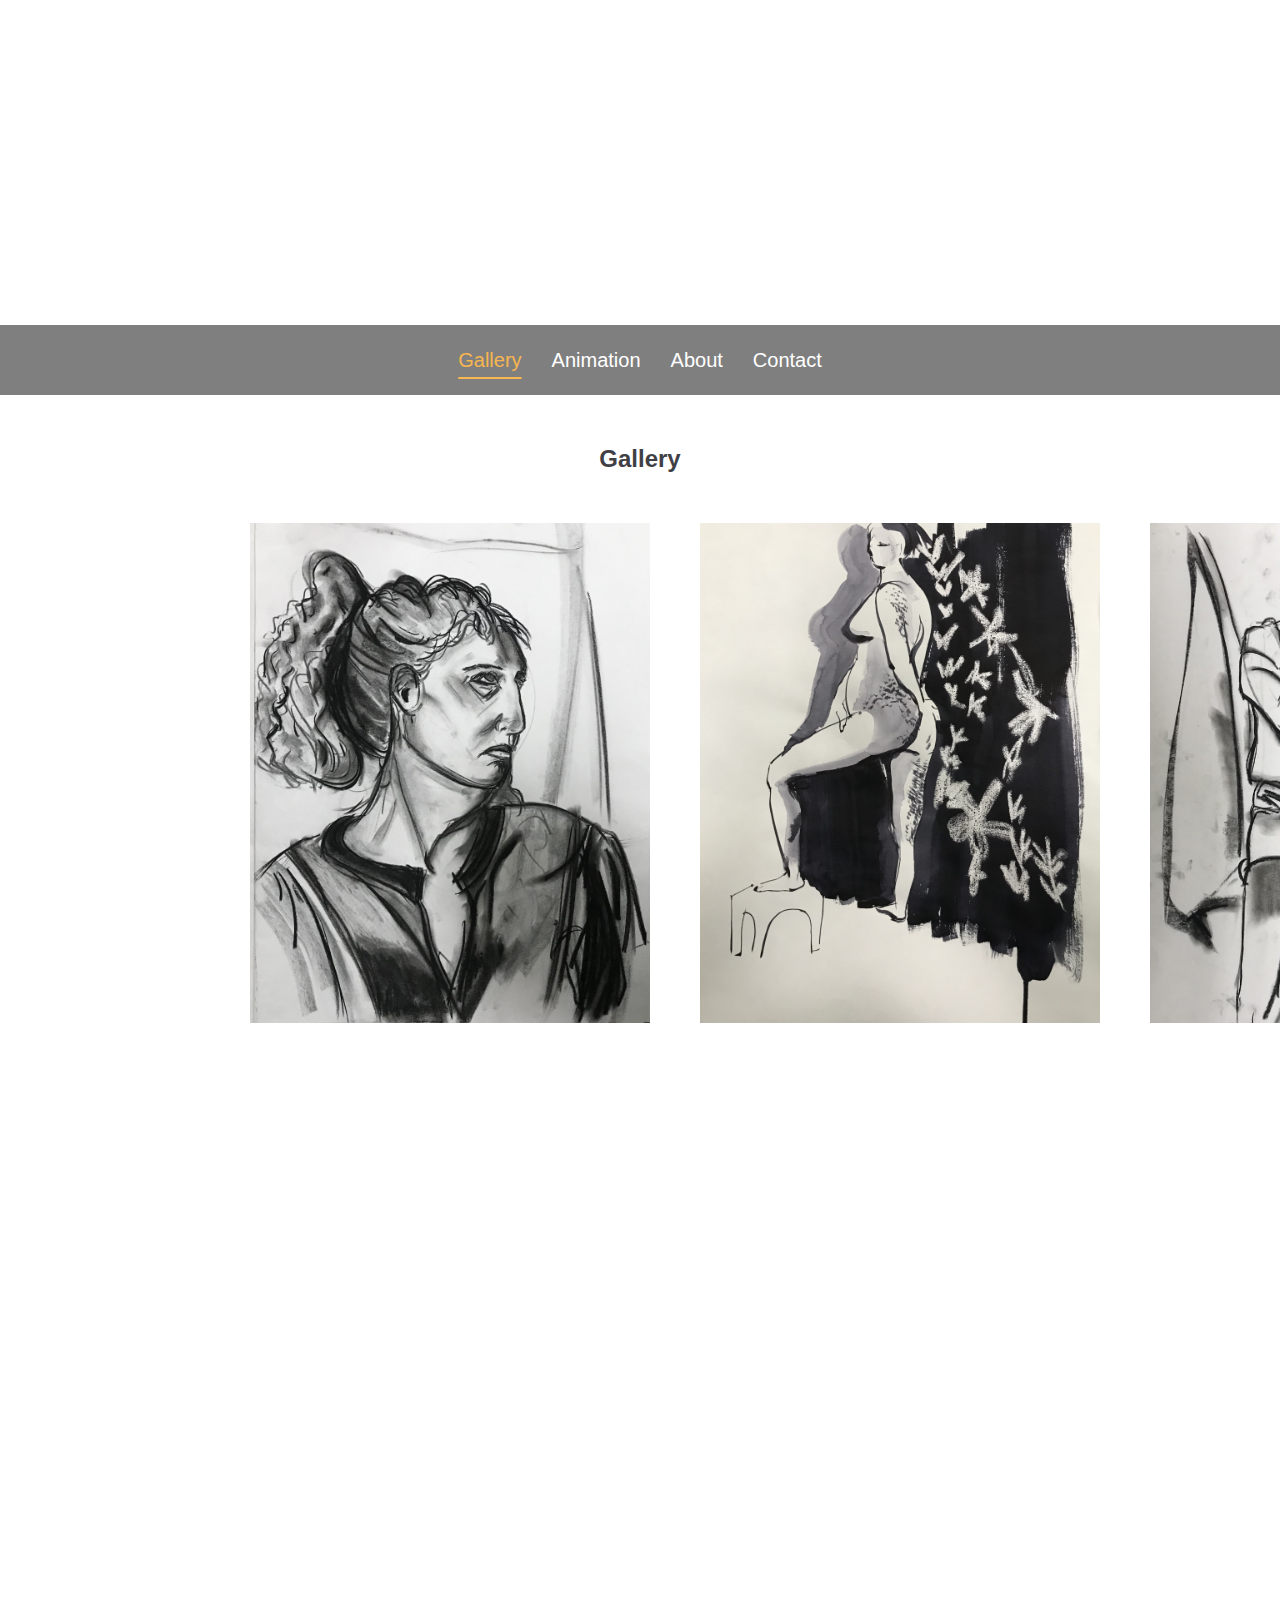
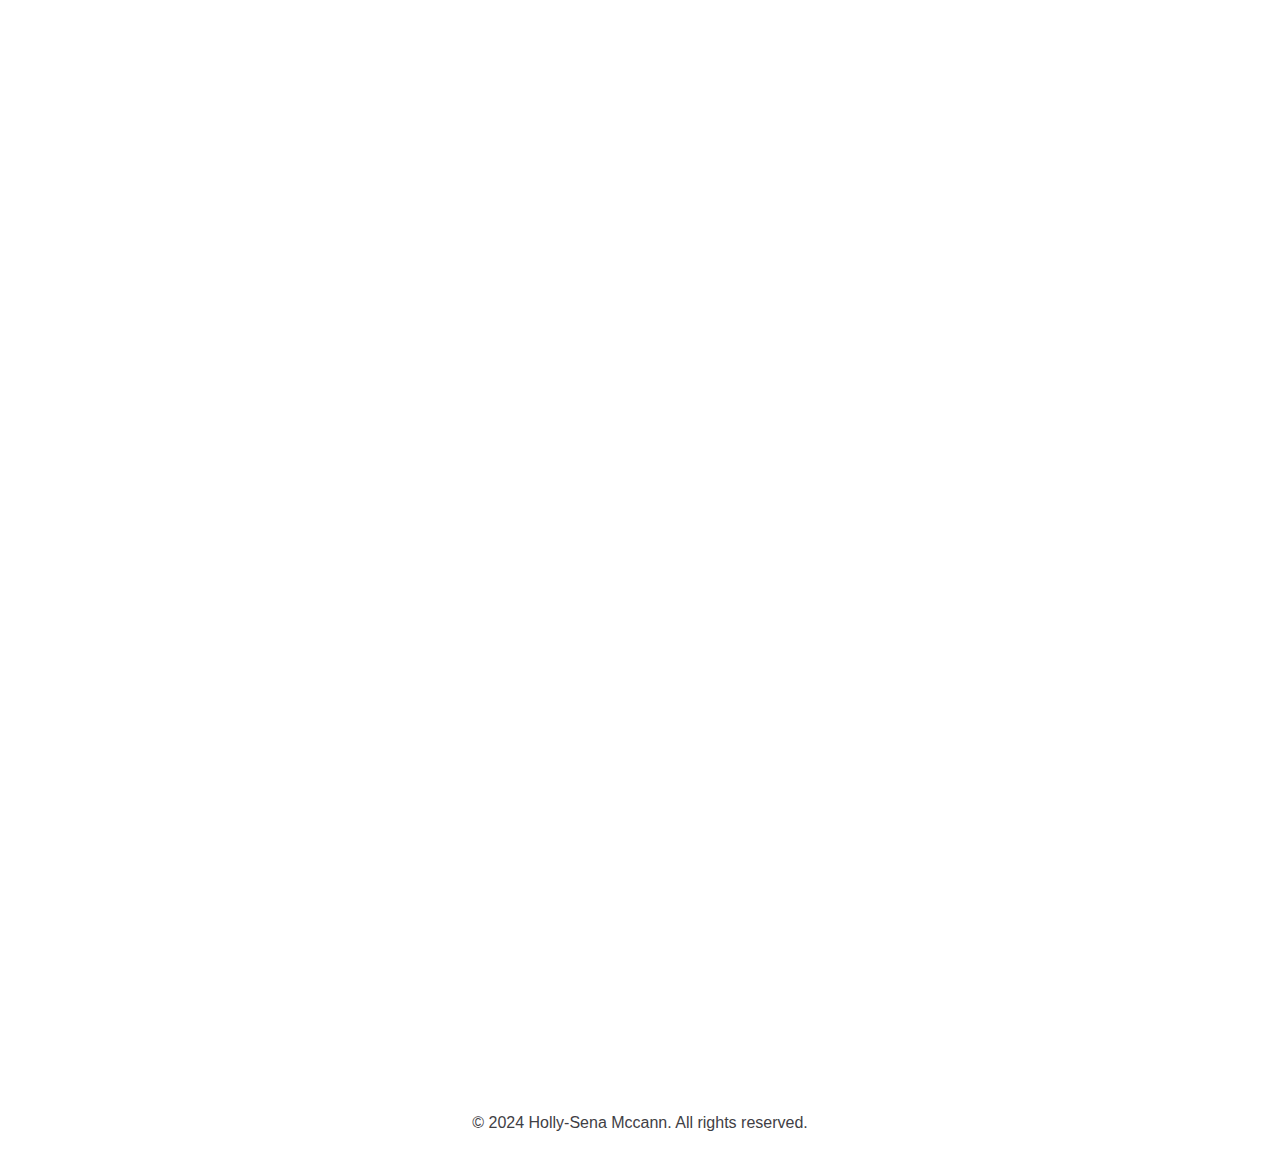
==== index.html @ d04111bf "First Iteration" ====
<!DOCTYPE html>
<html lang="en">

<head>
  <meta charset="UTF-8">
  <meta name="viewport" content="width=device-width, initial-scale=1.0">
  <title>Holly-Sena McCan | Gallery</title>
  <link rel="stylesheet" href="./css/style.css">
</head>

<body>
  <main>
    <div id="header">
      <h1>Holly-Sena McCann</h1>
      <ul id="header-nav">
        <li><a class="active-nav-link" href="index.html">Gallery</a></li>
        <li><a href="pages/animation.html">Animation</a></li>
        <li><a href="pages/about_me.html">About</a></li>
        <li><a href="#Contact">Contact</a></li>
      </ul>
    </div>
    <div id="main-content">
      <h2>Gallery</h2>
      <div id="gallery-container">
        <div class="image-box"><img src="./assets/images/life-drawing/thumbnail_IMG_E7634.jpg"></div>
        <div class="image-box"><img src="./assets/images/life-drawing/thumbnail_IMG_8665.jpg"></div>
        <div class="image-box"><img src="./assets/images/life-drawing/IMG_7400.jpg"></div>
        <div class="image-box"><img src="./assets/images/life-drawing/thumbnail_IMG_7399.jpg"></div>
        <div class="image-box"><img src="./assets/images/life-drawing/thumbnail_IMG_8666.jpg"></div>
        <div class="image-box"><img src="./assets/images/life-drawing/IMG_7400.jpg"></div>
        <div class="image-box"><img src="./assets/images/placeholders/3.jpg"></div>
        <div class="image-box"><img src="./assets/images/placeholders/4.jpg"></div>
        <div class="image-box"><img src="./assets/images/placeholders/5.jpg"></div>
        <div class="image-box"><img src="./assets/images/placeholders/6.jpg"></div>
      </div>
    </div>
    <footer>
      <p>&copy; 2024 Holly-Sena Mccann. All rights reserved.</p>
  </footer>
  </main>
  <script src="./js/index.js"></script>
</body>

</html>
---- css/style.css ----
/* General reset */
* {
    margin: 0;
    padding: 0;
    box-sizing: border-box;
}

body {
    margin: 0;
    padding: 0;
}

html, body {
    background-color: white;
    font-family: Arial, sans-serif;
    color: #3F4045;
}

#header {
    background-color: rgba(255, 255, 255, 0.7);
    text-align: center;
    background-position: center;
    background-image: url('../assets/images/banner_temp_cropped.jpg');
    background-size:cover;
    background-blend-mode: difference;
}

h1 {
    font-size: 108px;
    font-weight: 500;
    text-transform: uppercase;
    text-align: center;
    color: white;
    padding: 100px 0 100px 0;
}

#header-nav {
    background-color: rgba(0, 0, 0, 0.5);
    display: flex;
    justify-content: center;
    align-items: center;
    flex-wrap: wrap;
    padding: 0;
    list-style: none;
    gap: 10px;
    height: 70px;
}

#header-nav li {
    margin: 0 10px;
}

#header-nav a {
    color: white;
    font-size: 20px;
    text-decoration-line: none;
}

#header-nav a:hover {
    color: #f7b64f;
    cursor: pointer;
    text-decoration: underline;
    text-decoration-line: underline;
    text-decoration-thickness: 2px;
    text-underline-offset: 10px;
}

#header-nav a.active-nav-link {
    text-decoration: underline;
    text-decoration-line: underline;
    text-decoration-thickness: 2px;
    text-underline-offset: 10px;
    color: #f7b64f;
}


/* GALLERY MAIN CONTENT */
/* GALLERY MAIN CONTENT */
/* GALLERY MAIN CONTENT */


#main-content {
    padding: 50px 250px 0 250px
}

#main-content h2 {
    width: 100%;
    text-align: center;
}

#gallery-container {
    padding: 50px 0 0 0;
    justify-content: space-evenly;
    align-items: center;
    display: grid;
    grid-template-columns: auto auto auto;
    gap: 50px;
}

.image-box {
    background-color: #3F4045;
    width: 400px;
    height: 500px;
    overflow: hidden;
    position: relative;
    transform: translateY(50px);
    opacity: 0;
    transition: all 0.8s ease-out;
}

.image-box img{
    width: 100%;
    height: 100%;
    object-fit: cover;
}

.image-box.active {
    transform: translateY(0);
    opacity: 1;
}


/* GALLERY MAIN CONTENT */
/* GALLERY MAIN CONTENT */
/* GALLERY MAIN CONTENT */



.about-section {
    display: flex;
    flex-direction: row;
    align-items: center;
    justify-content: space-evenly;
    padding: 50px 20px;
    gap: 20px;
}


.portrait-img {
    width: 400px;
    height: 400px;
    border-radius: 50%;
    object-fit: cover;
    margin-right: 20px;

}

.portrait-img:hover {
    content: url('../assets/images/enoch.jpg');
}

.about-text {
    flex: 1;
    text-align: left;
    font-size: 18px;
    max-width: 600px;
}

footer {
    display: flex;
    justify-content: center;
    align-items: center;
    flex-wrap: wrap;
    height: 100px;
    width: 100%;
    margin: auto;
    padding: 20px;
}


@media (max-width: 768px) {
    h1 {
        font-size: 48px;
    }



    #header-nav {
        flex-direction: column;
        gap: 5px;
    }

    .about-section {
        flex-direction: column;
        text-align: center;
        padding: 20px;
    }

    .portrait-img {
        width: 250px;
        height: 250px;
        margin-right: 0;
        margin-bottom: 20px;
    }

    .about-text {
        font-size: 16px;
        text-align: center;
    }

    #gallery-container {
        padding: 50px 0 0 0;
        justify-content: space-evenly;
        align-items: center;
        display: grid;
        grid-template-columns: auto auto;
        gap: 50px;
    }
}

@media (max-width: 480px) {
    h1 {
        font-size: 36px;
    }


    #header-nav a {
        font-size: 18px;
    }

    .portrait-img {
        width: 200px;
        height: 200px;
    }

    #gallery-container {
        padding: 50px 0 0 0;
        justify-content: space-evenly;
        align-items: center;
        display: grid;
        grid-template-columns: auto;
        gap: 50px;
    }

    .image-box {
        width: 200px;
        height: 300px;
    }
}
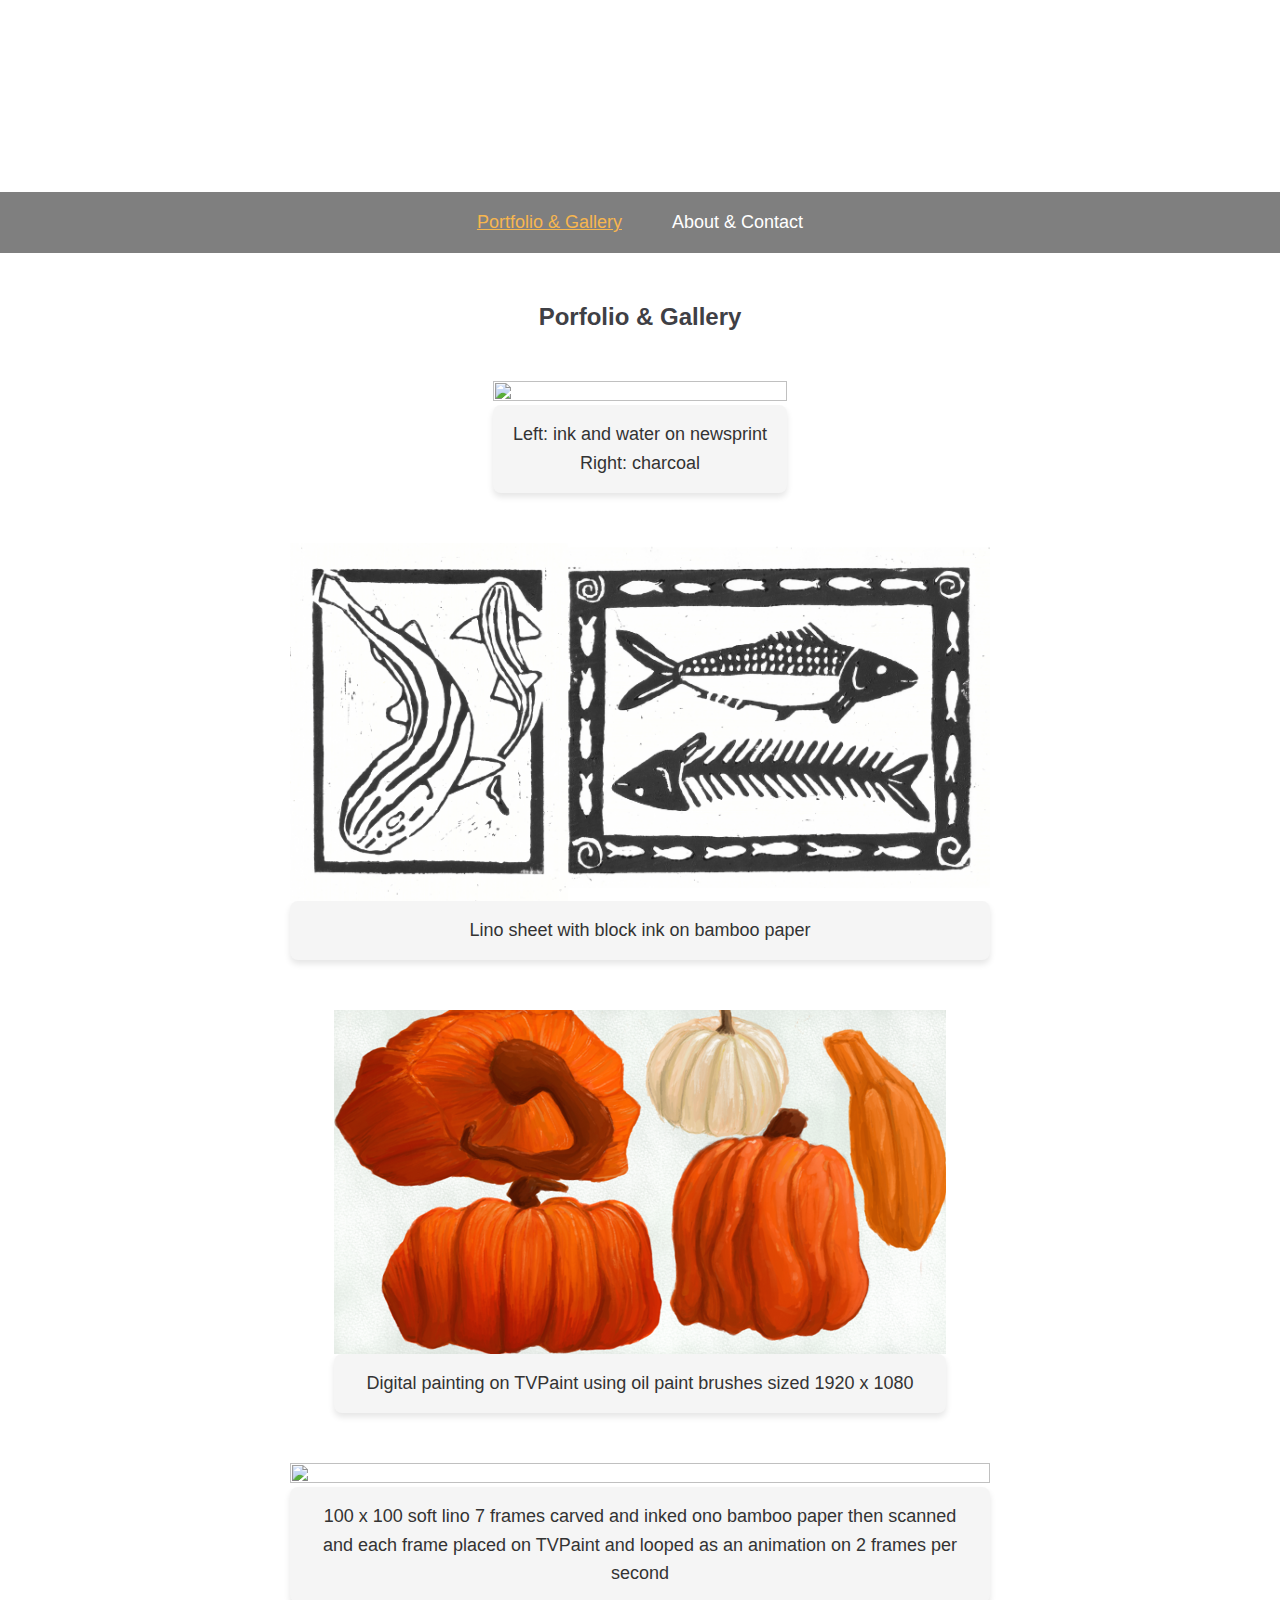
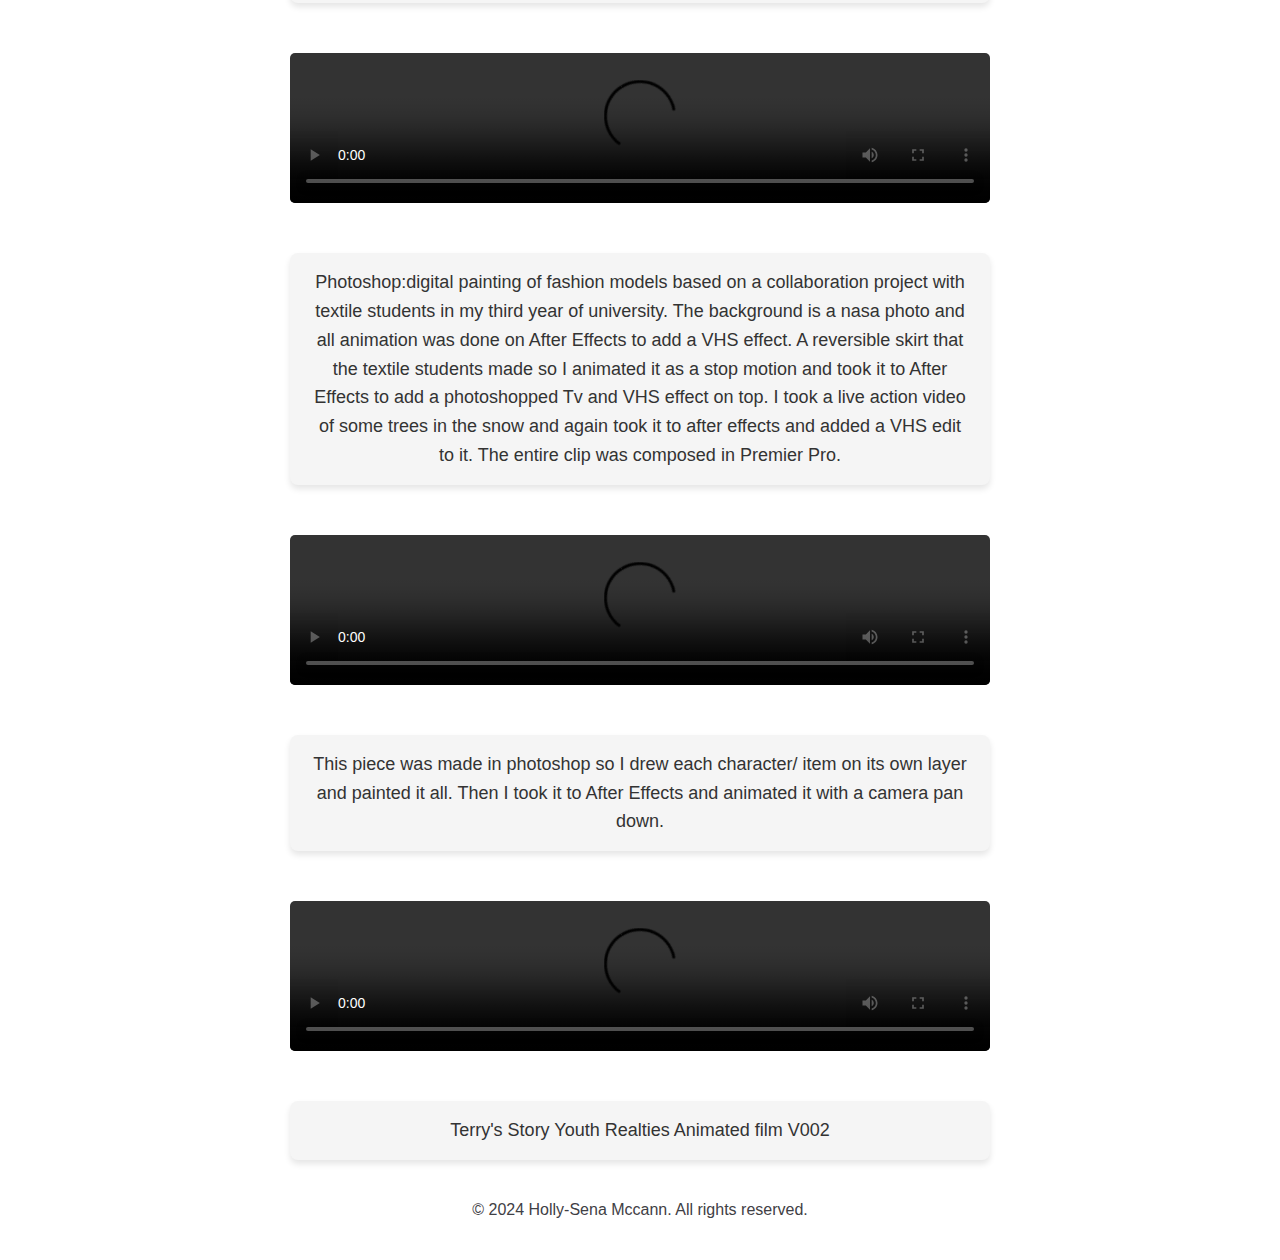
==== commit cbd855b7: "Responsiveness for mobile, animation projects and rewriting the css styling for better readability a" ====
--- a/index.html
+++ b/index.html
@@ -4,7 +4,7 @@
 <head>
   <meta charset="UTF-8">
   <meta name="viewport" content="width=device-width, initial-scale=1.0">
-  <title>Holly-Sena McCan | Gallery</title>
+  <title>Holly-Sena McCan | Porfolio Gallery</title>
   <link rel="stylesheet" href="./css/style.css">
 </head>
 
@@ -12,26 +12,62 @@
   <main>
     <div id="header">
       <h1>Holly-Sena McCann</h1>
-      <ul id="header-nav">
-        <li><a class="active-nav-link" href="index.html">Gallery</a></li>
-        <li><a href="pages/animation.html">Animation</a></li>
-        <li><a href="pages/about_me.html">About</a></li>
-        <li><a href="#Contact">Contact</a></li>
-      </ul>
+      <nav>
+          <div id="menu-toggle">&#9776;</div> <!-- Mobile menu icon -->
+          <ul id="header-nav">
+              <li><a class="active-nav-link" href="index.html">Portfolio & Gallery</a></li>
+              <li><a href="pages/about_me.html">About & Contact</a></li>
+          </ul>
+      </nav>
     </div>
+
     <div id="main-content">
-      <h2>Gallery</h2>
+      <h2>Porfolio & Gallery</h2>
       <div id="gallery-container">
-        <div class="image-box"><img src="./assets/images/life-drawing/thumbnail_IMG_E7634.jpg"></div>
-        <div class="image-box"><img src="./assets/images/life-drawing/thumbnail_IMG_8665.jpg"></div>
-        <div class="image-box"><img src="./assets/images/life-drawing/IMG_7400.jpg"></div>
-        <div class="image-box"><img src="./assets/images/life-drawing/thumbnail_IMG_7399.jpg"></div>
-        <div class="image-box"><img src="./assets/images/life-drawing/thumbnail_IMG_8666.jpg"></div>
-        <div class="image-box"><img src="./assets/images/life-drawing/IMG_7400.jpg"></div>
-        <div class="image-box"><img src="./assets/images/placeholders/3.jpg"></div>
-        <div class="image-box"><img src="./assets/images/placeholders/4.jpg"></div>
-        <div class="image-box"><img src="./assets/images/placeholders/5.jpg"></div>
-        <div class="image-box"><img src="./assets/images/placeholders/6.jpg"></div>
+        <div class="gallery-item">
+          <div class="image-box"><img src="./assets/images/Hollys Assets/Ink1.png"></div>
+          <div class="box-text">Left: ink and water on newsprint <br>Right: charcoal</div>
+        </div>
+
+        <div class="gallery-item">
+          <div class="image-box"><img src="./assets/images/Hollys Assets/Lino1.png"></div>
+          <div class="box-text">Lino sheet with block ink on bamboo paper</div>
+        </div>
+
+        <div class="gallery-item">
+          <div class="image-box"><img src="./assets/images/Hollys Assets/Pumkin1.png"></div>
+          <div class="box-text">Digital painting on TVPaint using oil paint brushes sized 1920 x 1080</div>
+        </div>
+
+        <div class="gallery-item">
+          <div class="image-box"><img src="./assets/images//Hollys Assets/Heron-animated.gif"></div>
+          <div class="box-text">100 x 100 soft lino 7 frames carved and inked ono bamboo paper then scanned and each frame placed on TVPaint and looped as an animation on 2 frames per second</div>
+        </div>
+
+        <div class="image-box">
+          <video controls>
+              <source src="./assets/videos/final.mp4" type="video/mp4">
+              Your browser does not support the video tag.
+          </video>
+        </div>
+        <div class="box-text">Photoshop:digital painting of fashion models based on a collaboration project with textile students in my third year of university. The background is a nasa photo and all animation was done on After Effects to add a VHS effect. A reversible skirt that the textile students made so I animated it as a stop motion and took it to After Effects to add a photoshopped Tv and VHS effect on top. I took a live action video of some trees in the snow and again took it to after effects and added a VHS edit to it. The entire clip was composed in Premier Pro.</div>
+
+        <div class="image-box">
+            <video controls>
+                <source src="./assets/videos/final opening finished.mp4" type="video/mp4">
+                Your browser does not support the video tag.
+            </video>
+        </div>
+        <div class="box-text">This piece was made in photoshop so I drew each character/ item on its own layer and painted it all. Then I took it to After Effects and animated it with a camera pan down.</div>
+
+        <div class="image-box">
+          <video controls>
+              <source src="./assets/videos/Terry's Story Youth Realties Animated film V002 (1).mp4" type="video/mp4">
+              Your browser does not support the video tag.
+          </video>
+      </div>
+      <div class="box-text">Terry's Story Youth Realties Animated film V002</div>
+
       </div>
     </div>
     <footer>
@@ -40,5 +76,4 @@
   </main>
   <script src="./js/index.js"></script>
 </body>
-
 </html>--- a/css/style.css
+++ b/css/style.css
@@ -16,71 +16,118 @@
     color: #3F4045;
 }
 
+/* HEADER STYLES */
 #header {
     background-color: rgba(255, 255, 255, 0.7);
     text-align: center;
     background-position: center;
     background-image: url('../assets/images/banner_temp_cropped.jpg');
-    background-size:cover;
+    background-size: cover;
     background-blend-mode: difference;
-}
-
+    padding: 0px 0;
+}
+
+/* Responsive Heading */
 h1 {
-    font-size: 108px;
+    font-size: 80px;
+    /* Reduce default size */
     font-weight: 500;
     text-transform: uppercase;
-    text-align: center;
     color: white;
-    padding: 100px 0 100px 0;
-}
-
+    padding: 50px 0;
+}
+
+/* NAVIGATION BAR */
+nav {
+    position: relative;
+}
+
+/* Default Desktop Navigation */
 #header-nav {
     background-color: rgba(0, 0, 0, 0.5);
     display: flex;
     justify-content: center;
     align-items: center;
-    flex-wrap: wrap;
-    padding: 0;
+    gap: 20px;
+    padding: 20px 0;
     list-style: none;
-    gap: 10px;
-    height: 70px;
-}
-
-#header-nav li {
-    margin: 0 10px;
-}
-
+}
+
+/* Navigation Links */
 #header-nav a {
     color: white;
-    font-size: 20px;
-    text-decoration-line: none;
+    font-size: 18px;
+    text-decoration: none;
+    padding: 10px 15px;
+    transition: 0.3s ease-in-out;
 }
 
 #header-nav a:hover {
     color: #f7b64f;
-    cursor: pointer;
     text-decoration: underline;
-    text-decoration-line: underline;
-    text-decoration-thickness: 2px;
-    text-underline-offset: 10px;
-}
-
+}
+
+/* ACTIVE NAV LINK */
 #header-nav a.active-nav-link {
     text-decoration: underline;
-    text-decoration-line: underline;
-    text-decoration-thickness: 2px;
-    text-underline-offset: 10px;
     color: #f7b64f;
 }
 
-
-/* GALLERY MAIN CONTENT */
-/* GALLERY MAIN CONTENT */
-/* GALLERY MAIN CONTENT */
+/* MOBILE MENU BUTTON */
+#menu-toggle {
+    display: none;
+    font-size: 30px;
+    color: white;
+    cursor: pointer;
+    padding: 10px;
+}
+
+/* MEDIA QUERIES FOR MOBILE */
+@media (max-width: 768px) {
+    h1 {
+        font-size: 50px;
+        /* Smaller title */
+        padding: 30px 0;
+    }
+
+    #header-nav {
+        flex-direction: column;
+        background: rgba(0, 0, 0, 0.8);
+        position: absolute;
+        top: 60px;
+        left: 0;
+        width: 100%;
+        display: none;
+        /* Initially hidden */
+        padding: 10px 0;
+    }
+
+    #header-nav li {
+        text-align: center;
+        padding: 10px;
+    }
+
+    #menu-toggle {
+        display: block;
+        /* Show menu icon */
+        text-align: right;
+        padding: 10px 20px;
+    }
+
+    /* Show menu when active */
+    #header-nav.active {
+        display: flex;
+    }
+}
+
+
+
+
+/* GALLERY MAIN CONTENT START */
 
 
 #main-content {
-    padding: 50px 250px 0 250px
+    padding: 50px 10vw 0 10vw;
 }
 
 #main-content h2 {
@@ -90,29 +137,73 @@
 
 #gallery-container {
     padding: 50px 0 0 0;
-    justify-content: space-evenly;
-    align-items: center;
-    display: grid;
-    grid-template-columns: auto auto auto;
+    display: flex;
+    flex-direction: column;
+    /* Stack images and text vertically */
+    align-items: center;
+    /* Center everything */
     gap: 50px;
 }
 
+.gallery-item {
+    display: flex;
+    flex-direction: column;
+    /* Ensures image and text are stacked */
+    align-items: center;
+    text-align: center;
+    max-width: 700px;
+    /* Keeps it consistent with image width */
+}
+
+
 .image-box {
-    background-color: #3F4045;
-    width: 400px;
-    height: 500px;
+    background-color: rgb(255, 255, 255);
+    width: 100%;
+    max-width: 700px;
+    height: auto;
     overflow: hidden;
-    position: relative;
-    transform: translateY(50px);
-    opacity: 0;
-    transition: all 0.8s ease-out;
-}
-
-.image-box img{
+    display: flex;
+    justify-content: center;
+    align-items: center;
+}
+
+.image-box img {
     width: 100%;
     height: 100%;
-    object-fit: cover;
-}
+    object-fit: contain;
+}
+
+.image-box video {
+    width: 100%;
+    height: 100%;
+    object-fit: contain;
+    border-radius: 5px; /* Optional: adds rounded corners */
+}
+
+.box-text {
+    width: 100%;
+    max-width: 700px;
+    text-align: center;
+    /* Centers text below the image */
+    font-size: 18px;
+    /* Slightly smaller for balance */
+    font-weight: 400;
+    /* Medium weight for readability */
+    line-height: 1.6;
+    /* Adds spacing between lines */
+    padding: 15px 20px;
+    /* Adds breathing room */
+    background-color: #F5F5F5;
+    /* Light gray background */
+    border-radius: 8px;
+    /* Softens edges */
+    box-shadow: 0px 4px 6px rgba(0, 0, 0, 0.1);
+    /* Subtle shadow for depth */
+    color: #333;
+    /* Dark gray for better readability */
+}
+
+
 
 .image-box.active {
     transform: translateY(0);
@@ -120,10 +211,7 @@
 }
 
 
-/* GALLERY MAIN CONTENT */
-/* GALLERY MAIN CONTENT */
-/* GALLERY MAIN CONTENT */
-
+/* GALLERY MAIN CONTENT END */
 
 
 .about-section {
@@ -165,75 +253,4 @@
     width: 100%;
     margin: auto;
     padding: 20px;
-}
-
-
-@media (max-width: 768px) {
-    h1 {
-        font-size: 48px;
-    }
-
-
-
-    #header-nav {
-        flex-direction: column;
-        gap: 5px;
-    }
-
-    .about-section {
-        flex-direction: column;
-        text-align: center;
-        padding: 20px;
-    }
-
-    .portrait-img {
-        width: 250px;
-        height: 250px;
-        margin-right: 0;
-        margin-bottom: 20px;
-    }
-
-    .about-text {
-        font-size: 16px;
-        text-align: center;
-    }
-
-    #gallery-container {
-        padding: 50px 0 0 0;
-        justify-content: space-evenly;
-        align-items: center;
-        display: grid;
-        grid-template-columns: auto auto;
-        gap: 50px;
-    }
-}
-
-@media (max-width: 480px) {
-    h1 {
-        font-size: 36px;
-    }
-
-
-    #header-nav a {
-        font-size: 18px;
-    }
-
-    .portrait-img {
-        width: 200px;
-        height: 200px;
-    }
-
-    #gallery-container {
-        padding: 50px 0 0 0;
-        justify-content: space-evenly;
-        align-items: center;
-        display: grid;
-        grid-template-columns: auto;
-        gap: 50px;
-    }
-
-    .image-box {
-        width: 200px;
-        height: 300px;
-    }
-}
+}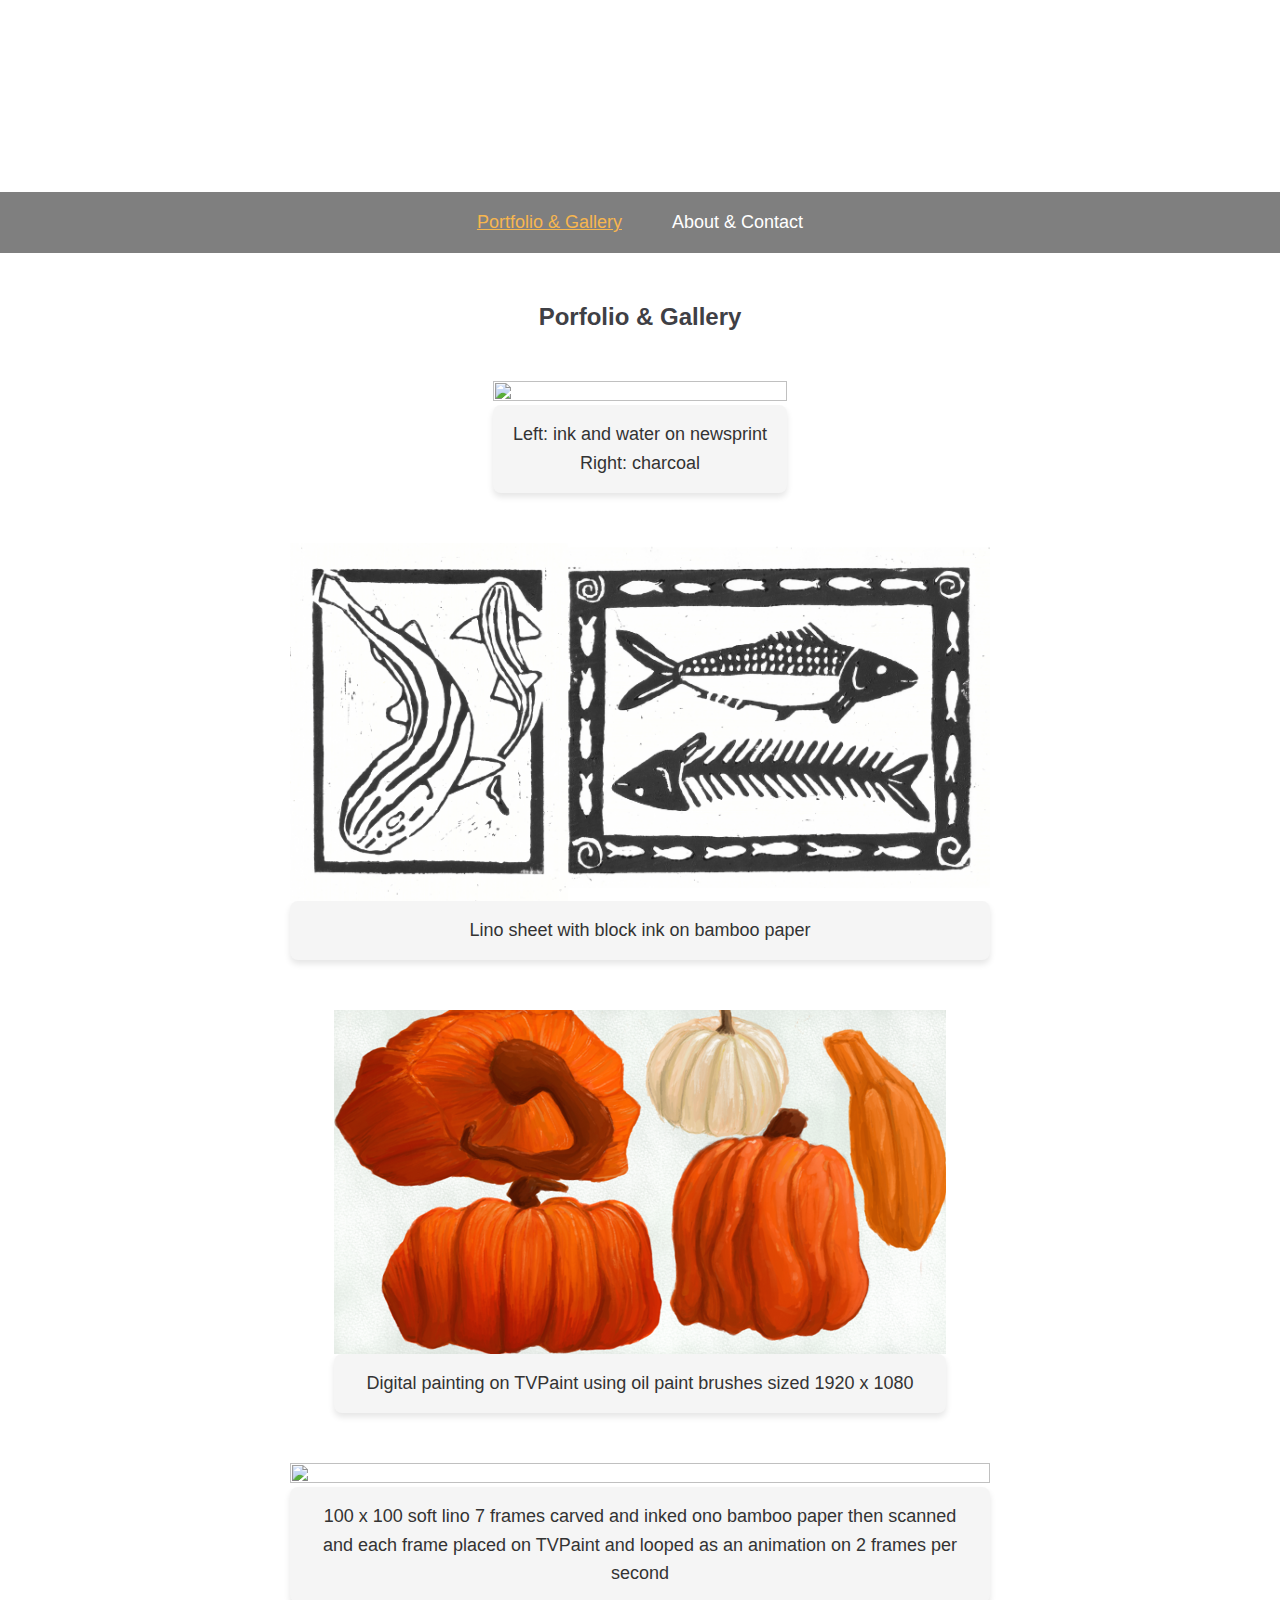
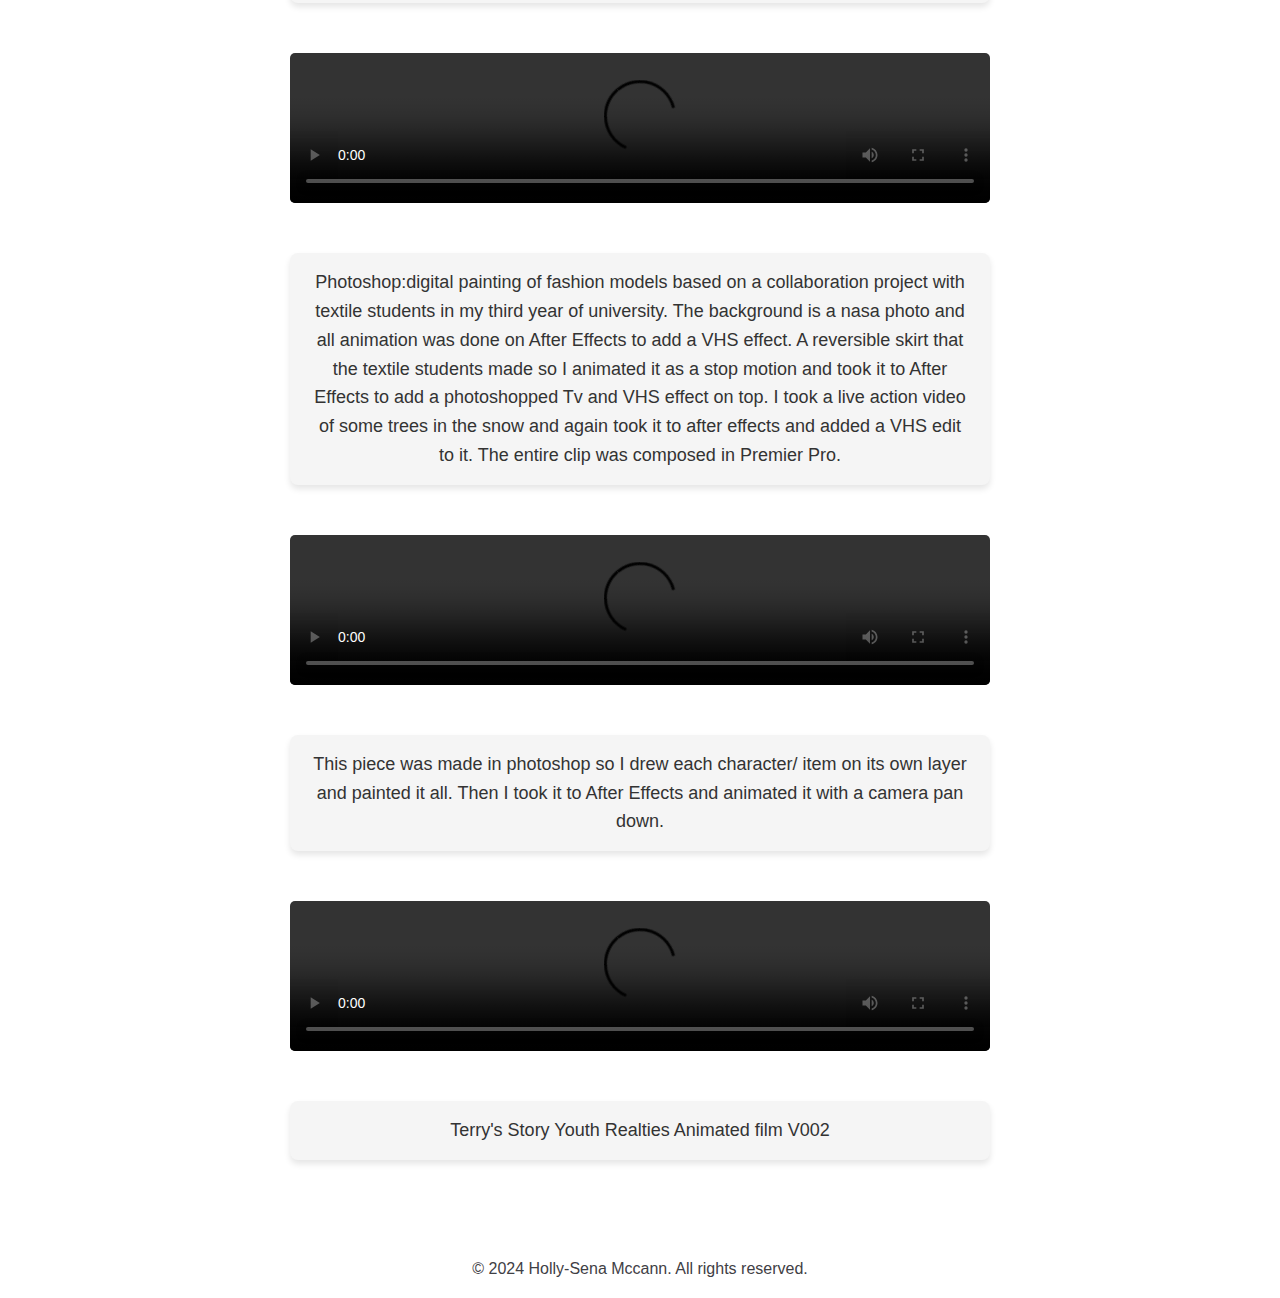
==== commit 6c8c8d2b: "Fixing burger menu for about page." ====
--- a/index.html
+++ b/index.html
@@ -70,10 +70,10 @@
 
       </div>
     </div>
-    <footer>
-      <p>&copy; 2024 Holly-Sena Mccann. All rights reserved.</p>
+  </main>
+  <footer>
+    <p>&copy; 2024 Holly-Sena Mccann. All rights reserved.</p>
   </footer>
-  </main>
   <script src="./js/index.js"></script>
 </body>
 </html>--- a/css/style.css
+++ b/css/style.css
@@ -14,6 +14,17 @@
     background-color: white;
     font-family: Arial, sans-serif;
     color: #3F4045;
+    height: 100%;
+    margin: 0;
+    display: flex;
+    flex-direction: column;
+}
+
+main {
+    flex: 1;
+    display: flex;
+    flex-direction: column;
+    justify-content: space-between; /* Keeps content balanced */
 }
 
 /* HEADER STYLES */
@@ -30,7 +41,6 @@
 /* Responsive Heading */
 h1 {
     font-size: 80px;
-    /* Reduce default size */
     font-weight: 500;
     text-transform: uppercase;
     color: white;
@@ -75,11 +85,17 @@
 
 /* MOBILE MENU BUTTON */
 #menu-toggle {
-    display: none;
+    display: none; /* Default: hidden on larger screens */
     font-size: 30px;
     color: white;
     cursor: pointer;
-    padding: 10px;
+    padding: 10px 20px;
+    position: fixed; /* Keeps it at the top while scrolling */
+    top: 10px; /* Stick it 10px from the top */
+    right: 20px; /* Position it on the right */
+    background-color: rgba(0, 0, 0, 0.7); /* Semi-transparent background */
+    border-radius: 5px;
+    z-index: 1000; /* Ensures it stays on top */
 }
 
 /* MEDIA QUERIES FOR MOBILE */
@@ -90,16 +106,20 @@
         padding: 30px 0;
     }
 
+    #menu-toggle {
+        display: block; /* Show toggle button on mobile */
+    }
+
     #header-nav {
         flex-direction: column;
-        background: rgba(0, 0, 0, 0.8);
-        position: absolute;
-        top: 60px;
-        left: 0;
+        background: rgba(0, 0, 0, 0.9);
+        position: fixed;
+        top: 0px; /* Below the menu toggle */
+        right: 0;
         width: 100%;
-        display: none;
-        /* Initially hidden */
+        display: none; /* Hidden by default */
         padding: 10px 0;
+        z-index: 999;
     }
 
     #header-nav li {
@@ -251,6 +271,6 @@
     flex-wrap: wrap;
     height: 100px;
     width: 100%;
-    margin: auto;
-    padding: 20px;
+    margin: 100px 0 0 0;
+    padding: 0 0px 20px 0;
 }